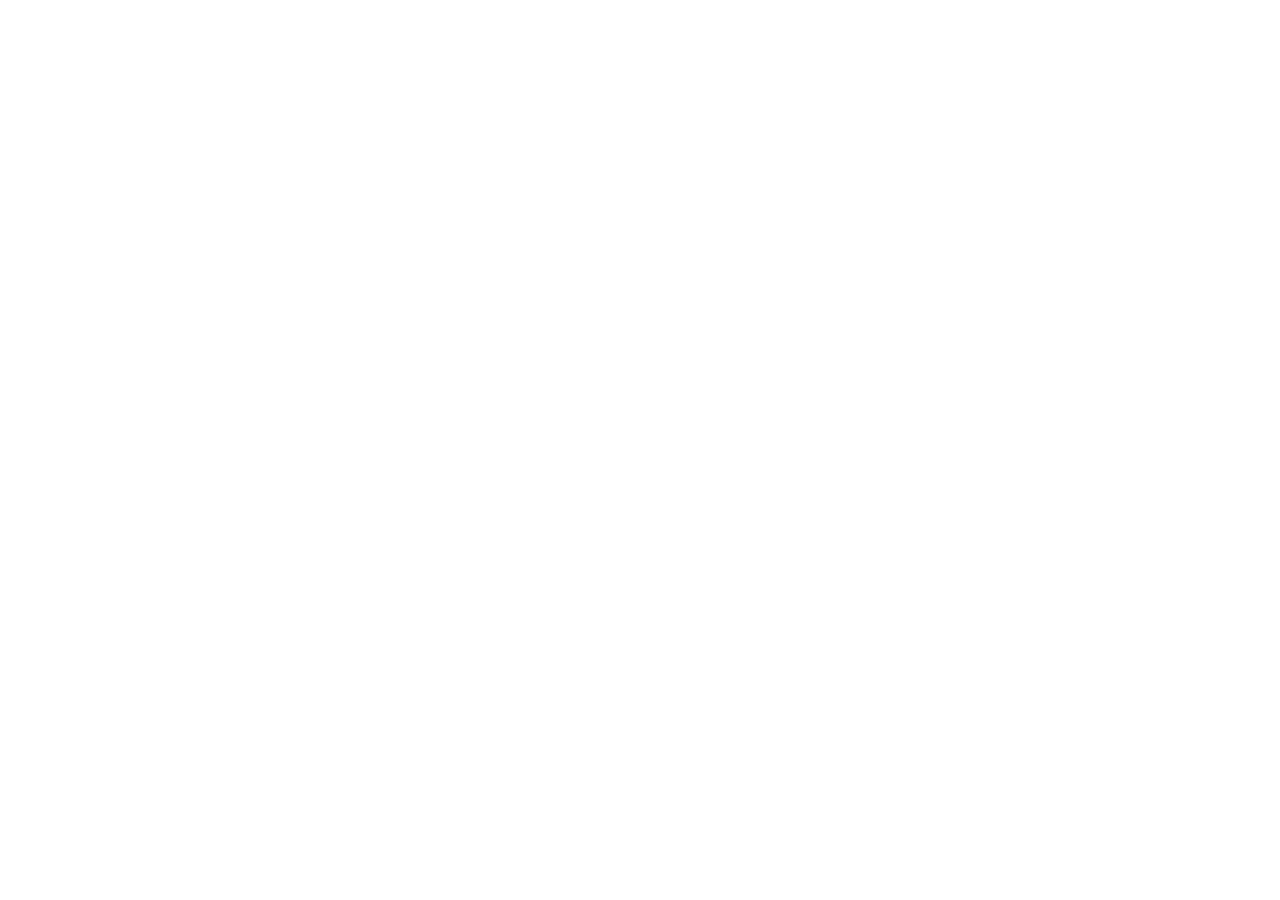
==== Atividade3/index.html @ 3e1a892d "index e styles criados" ====
<!DOCTYPE html>
<html lang="en">
<head>
    <meta charset="UTF-8">
    <meta name="viewport" content="width=device-width, initial-scale=1.0">
    <title>Atividade 3</title>
</head>
<body>
    
</body>
</html>
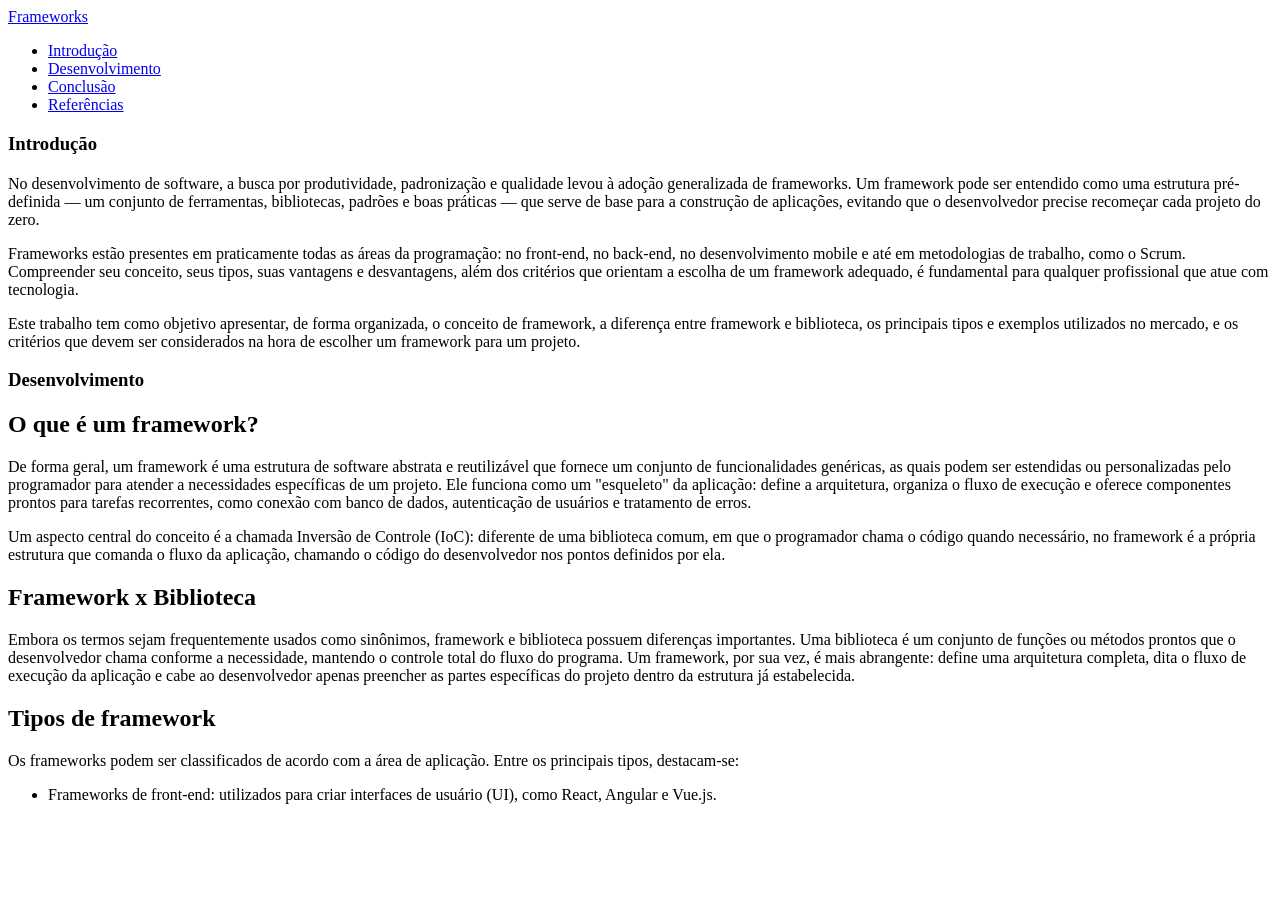
==== commit 489cc9eb: "progresso na atividade 3 , terminei ate a lista ordenada" ====
--- a/Atividade3/index.html
+++ b/Atividade3/index.html
@@ -3,9 +3,86 @@
 <head>
     <meta charset="UTF-8">
     <meta name="viewport" content="width=device-width, initial-scale=1.0">
-    <title>Atividade 3</title>
+    <meta name="author" content="Gustavo da rocha">
+    <meta name="keywords" content="Frameworks,Pesquisa,Estudo,Faculdade">
+    <meta name="description" content="Frameworks Conceitos, Tipos, Vantagens e critérios de escolha">
+    <link rel="stylesheet" href="styles.css">
+
+    <title>Frameworks</title>
 </head>
 <body>
+<header class="headerPrinc">
+    <nav class="navPrinc">
+        <div>
+            <a href="#home" class="nav-logo">Frameworks</a>
+        </div>
+        <div class="nav-menu" id="nav-menu">
+
+                <ul class="nav-list">
+                    <li class="nav-item">
+                        <a href="#introducao" class="nav-link active">Introdução</a>
+                    </li>
+                    <li class="nav-item">
+                        <a href="#desenvolvimento" class="nav-link">Desenvolvimento
+                        </a>
+                    </li>
+                    <li class="nav-item">
+                        <a href="#conclusao" class="nav-link">Conclusão
+                        </a>
+                    </li>
+                    <li class="nav-item">
+                        <a href="#referencias" class="nav-link">Referências
+                        </a>
+                    </li>
+                </ul>
+            </div>
+    </nav>
+</header>
+<main>
+    <section class="Introducao-grid" id="Introducao">
+        <section class="Introducao-data">
+            <h1 class="home-title">
+                Introdução
+            </h1>
+            <h2 class="subtitle">
+            </h2>
+            <p class="data-text">
+            <p>No desenvolvimento de software, a busca por produtividade, padronização e qualidade levou à adoção generalizada de frameworks. Um framework pode ser entendido como uma estrutura pré-definida — um conjunto de ferramentas, bibliotecas, padrões e boas práticas — que serve de base para a construção de aplicações, evitando que o desenvolvedor precise recomeçar cada projeto do zero.</p>
+            <p>Frameworks estão presentes em praticamente todas as áreas da programação: no front-end, no back-end, no desenvolvimento mobile e até em metodologias de trabalho, como o Scrum. Compreender seu conceito, seus tipos, suas vantagens e desvantagens, além dos critérios que orientam a escolha de um framework adequado, é fundamental para qualquer profissional que atue com tecnologia.</p>
+            <p>Este trabalho tem como objetivo apresentar, de forma organizada, o conceito de framework, a diferença entre framework e biblioteca, os principais tipos e exemplos utilizados no mercado, e os critérios que devem ser considerados na hora de escolher um framework para um projeto.</p>
+            </p>
+        </section>
+    </section>
+        <section class="desenvolvimento-grid" id="desenvolvimento">
+        <section class="Introducao-data">
+            <h1 class="home-title">
+                Desenvolvimento
+            </h1>
+            <h2 class="subtitle">
+                O que é um framework?
+            </h2>
+            <p class="data-text">
+                <p>De forma geral, um framework é uma estrutura de software abstrata e reutilizável que fornece um conjunto de funcionalidades genéricas, as quais podem ser estendidas ou personalizadas pelo programador para atender a necessidades específicas de um projeto. Ele funciona como um "esqueleto" da aplicação: define a arquitetura, organiza o fluxo de execução e oferece componentes prontos para tarefas recorrentes, como conexão com banco de dados, autenticação de usuários e tratamento de erros.</p>
+                <p>Um aspecto central do conceito é a chamada Inversão de Controle (IoC): diferente de uma biblioteca comum, em que o programador chama o código quando necessário, no framework é a própria estrutura que comanda o fluxo da aplicação, chamando o código do desenvolvedor nos pontos definidos por ela.</p>
+            </p>
+            <h2 class="subtitle">
+                Framework x Biblioteca
+            </h2>
+            <p class="data-text">
+                <p>Embora os termos sejam frequentemente usados como sinônimos, framework e biblioteca possuem diferenças importantes. Uma biblioteca é um conjunto de funções ou métodos prontos que o desenvolvedor chama conforme a necessidade, mantendo o controle total do fluxo do programa. Um framework, por sua vez, é mais abrangente: define uma arquitetura completa, dita o fluxo de execução da aplicação e cabe ao desenvolvedor apenas preencher as partes específicas do projeto dentro da estrutura já estabelecida.</p>
+            </p>
+            <h2 class="subtitle">
+                Tipos de framework
+            </h2>
+            <p class="data-text">
+                <p>Os frameworks podem ser classificados de acordo com a área de aplicação. Entre os principais tipos, destacam-se:</p>
+                <ul>
+                <li>Frameworks de front-end: utilizados para criar interfaces de usuário (UI), como React, Angular e Vue.js.</li>
+                </ul>
+            </p>
+        </section>
+    </section>
+</main>
     
 </body>
 </html>
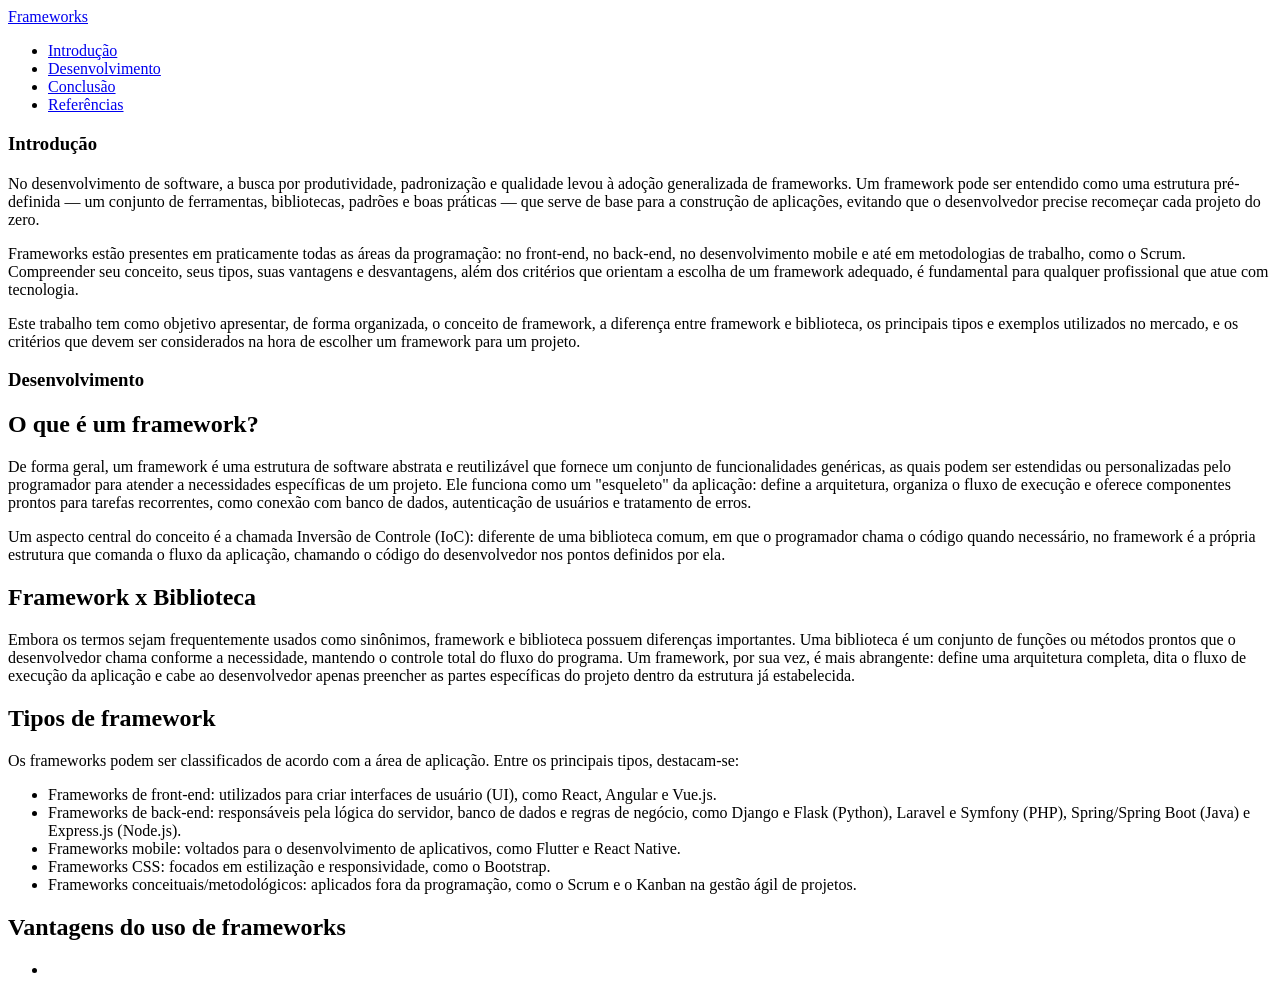
==== commit 5ea2b3b4: "exercicio3" ====
--- a/Atividade3/index.html
+++ b/Atividade3/index.html
@@ -78,6 +78,21 @@
                 <p>Os frameworks podem ser classificados de acordo com a área de aplicação. Entre os principais tipos, destacam-se:</p>
                 <ul>
                 <li>Frameworks de front-end: utilizados para criar interfaces de usuário (UI), como React, Angular e Vue.js.</li>
+                <li>Frameworks de back-end: responsáveis pela lógica do servidor, banco de dados e regras de negócio, como Django e Flask (Python), Laravel e Symfony (PHP), Spring/Spring Boot (Java) e Express.js (Node.js).</li>
+                <li>Frameworks mobile: voltados para o desenvolvimento de aplicativos, como Flutter e React Native.</li>
+                <li>Frameworks CSS: focados em estilização e responsividade, como o Bootstrap.</li>
+                <li>Frameworks conceituais/metodológicos: aplicados fora da programação, como o Scrum e o Kanban na gestão ágil de projetos.</li>
+                </ul>
+
+            </p>
+            <h2 class="subtitle">
+                Vantagens do uso de frameworks
+            </h2>
+            <p class="data-text">
+                <ul>
+                    <li>
+
+                    </li>
                 </ul>
             </p>
         </section>
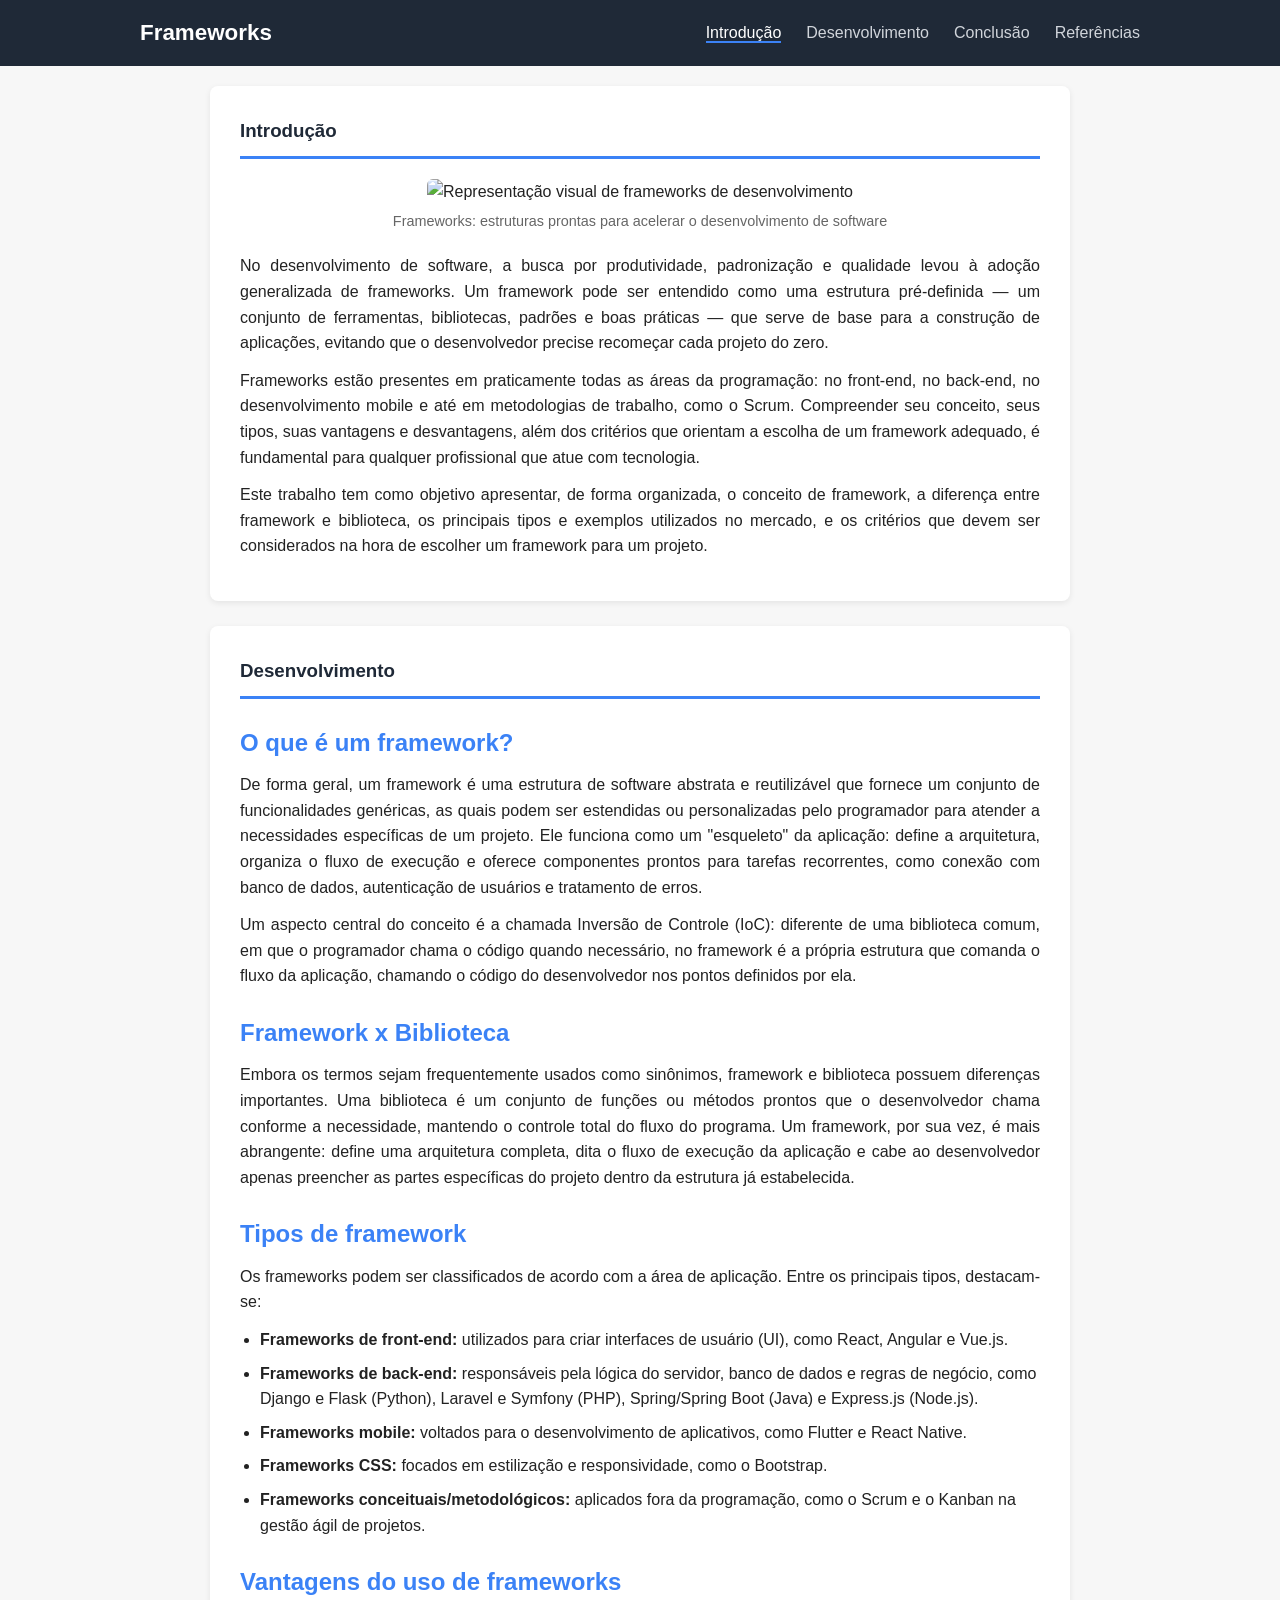
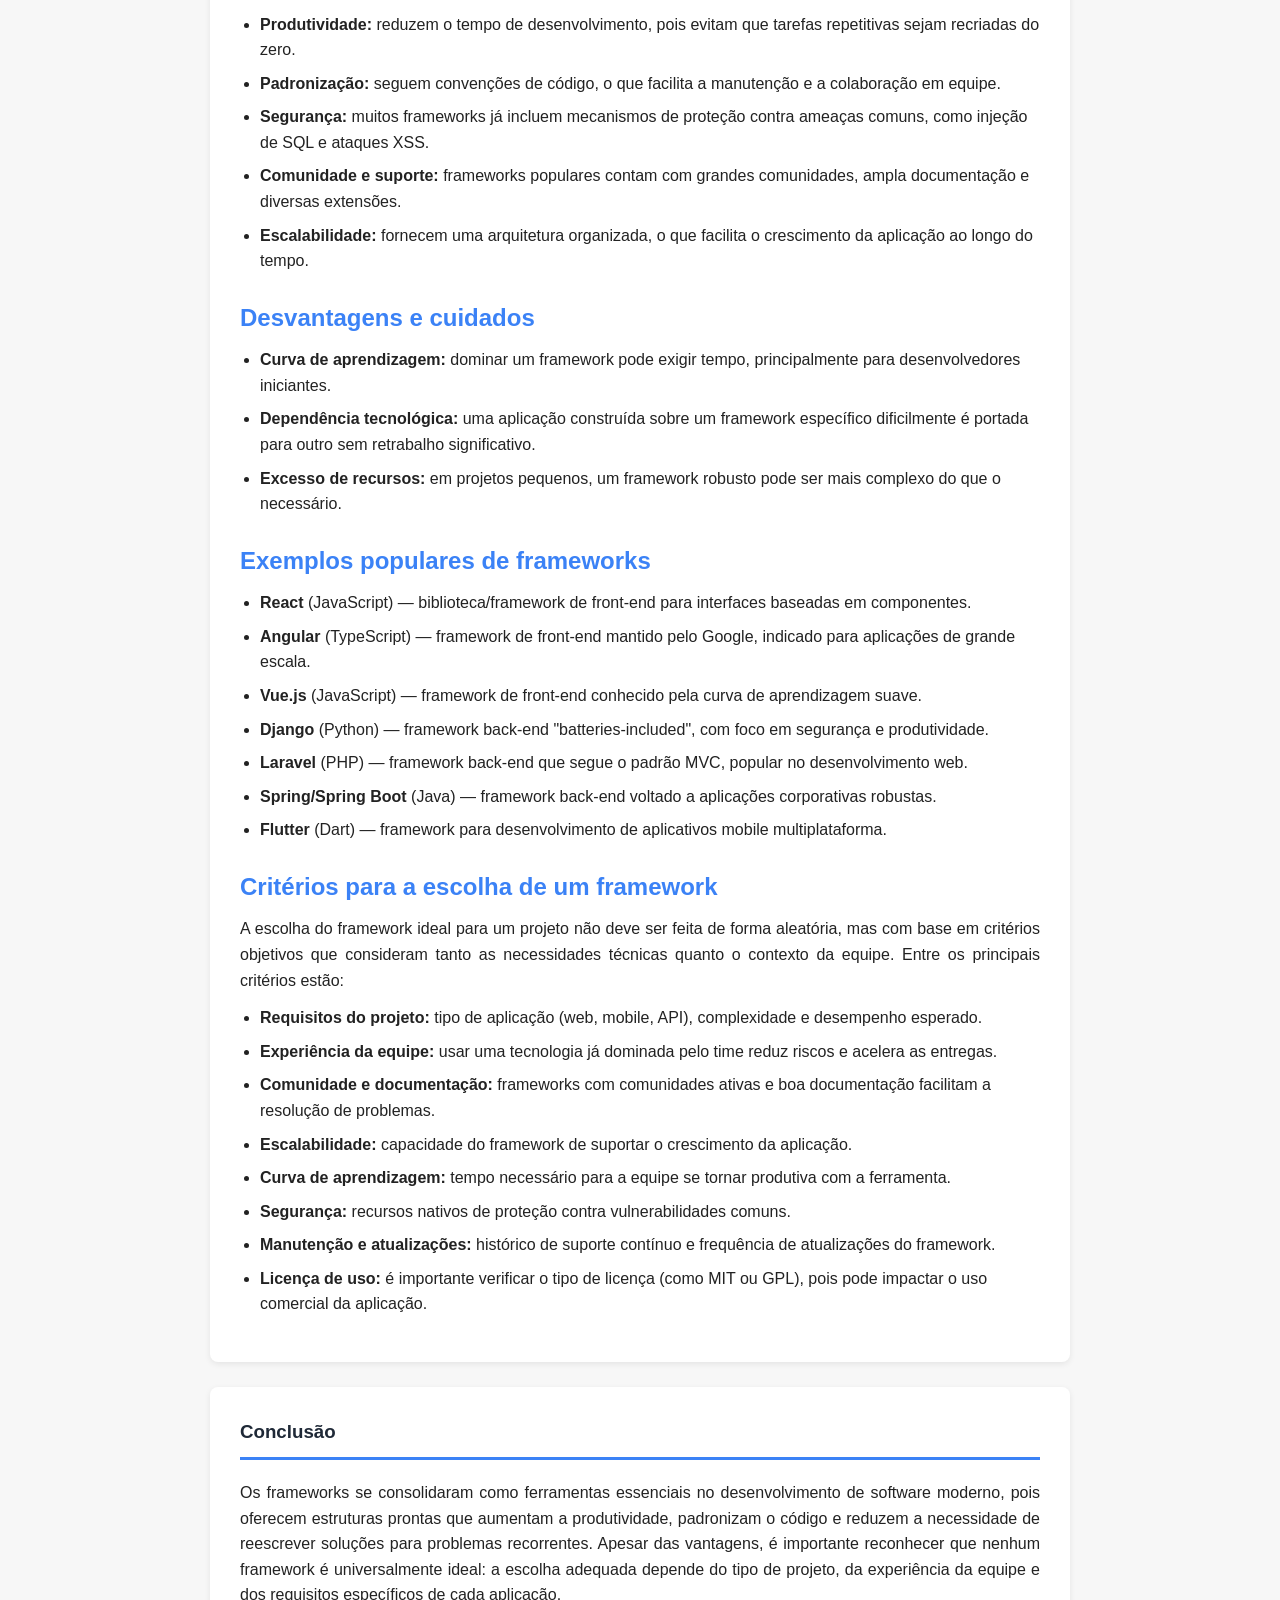
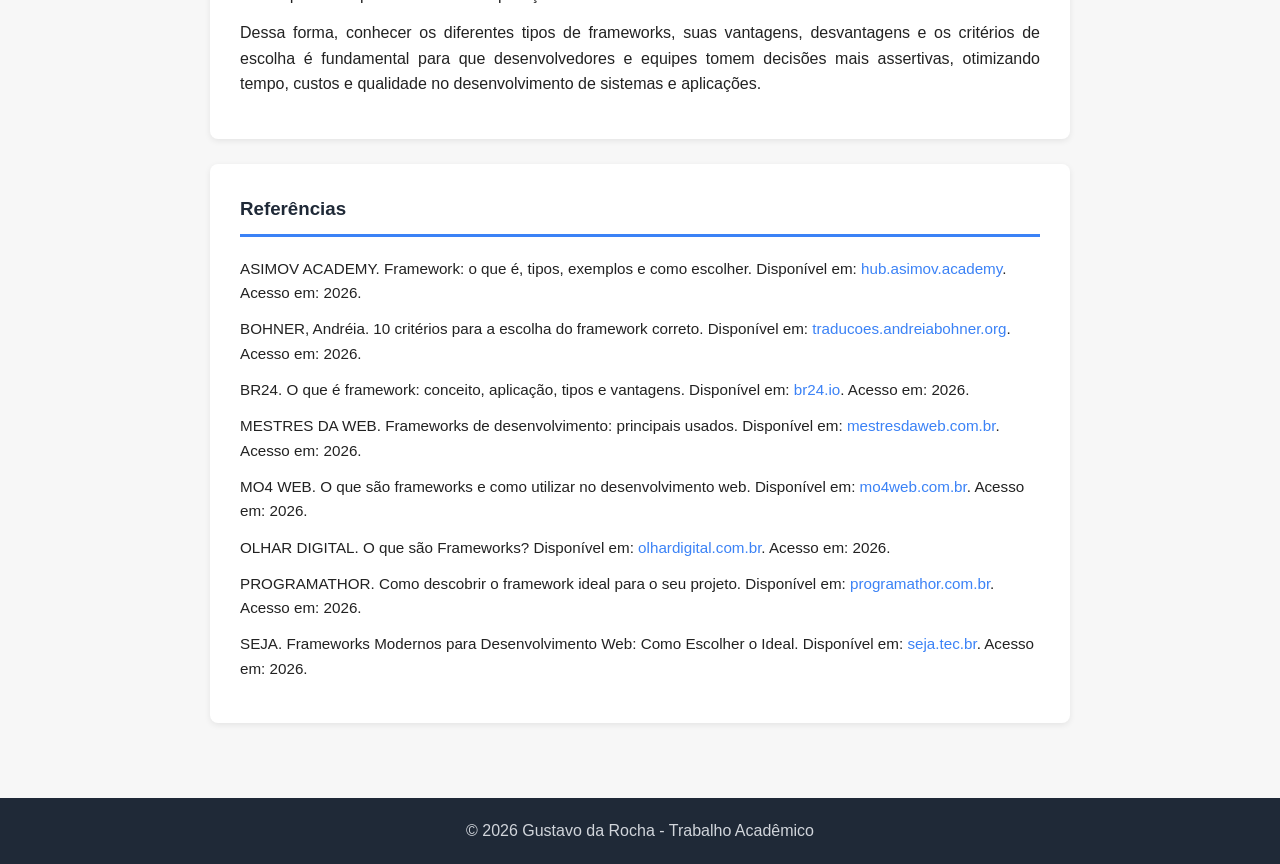
==== commit 58bb3436: "atividade3" ====
--- a/Atividade3/index.html
+++ b/Atividade3/index.html
@@ -1,5 +1,5 @@
 <!DOCTYPE html>
-<html lang="en">
+<html lang="pt-br">
 <head>
     <meta charset="UTF-8">
     <meta name="viewport" content="width=device-width, initial-scale=1.0">
@@ -17,87 +17,151 @@
             <a href="#home" class="nav-logo">Frameworks</a>
         </div>
         <div class="nav-menu" id="nav-menu">
+            <ul class="nav-list">
+                <li class="nav-item">
+                    <a href="#introducao" class="nav-link active">Introdução</a>
+                </li>
+                <li class="nav-item">
+                    <a href="#desenvolvimento" class="nav-link">Desenvolvimento</a>
+                </li>
+                <li class="nav-item">
+                    <a href="#conclusao" class="nav-link">Conclusão</a>
+                </li>
+                <li class="nav-item">
+                    <a href="#referencias" class="nav-link">Referências</a>
+                </li>
+            </ul>
+        </div>
+    </nav>
+</header>
 
-                <ul class="nav-list">
-                    <li class="nav-item">
-                        <a href="#introducao" class="nav-link active">Introdução</a>
-                    </li>
-                    <li class="nav-item">
-                        <a href="#desenvolvimento" class="nav-link">Desenvolvimento
-                        </a>
-                    </li>
-                    <li class="nav-item">
-                        <a href="#conclusao" class="nav-link">Conclusão
-                        </a>
-                    </li>
-                    <li class="nav-item">
-                        <a href="#referencias" class="nav-link">Referências
-                        </a>
-                    </li>
+<main>
+
+    <section class="Introducao-grid" id="introducao">
+        <section class="Introducao-data">
+            <h1 class="home-title">Introdução</h1>
+
+            <figure class="intro-figure">
+                <img src="imagem-frameworks.jpg" alt="Representação visual de frameworks de desenvolvimento" width="500" height="280">
+                <figcaption>Frameworks: estruturas prontas para acelerar o desenvolvimento de software</figcaption>
+            </figure>
+
+            <div class="data-text">
+                <p>No desenvolvimento de software, a busca por produtividade, padronização e qualidade levou à adoção generalizada de frameworks. Um framework pode ser entendido como uma estrutura pré-definida — um conjunto de ferramentas, bibliotecas, padrões e boas práticas — que serve de base para a construção de aplicações, evitando que o desenvolvedor precise recomeçar cada projeto do zero.</p>
+                <p>Frameworks estão presentes em praticamente todas as áreas da programação: no front-end, no back-end, no desenvolvimento mobile e até em metodologias de trabalho, como o Scrum. Compreender seu conceito, seus tipos, suas vantagens e desvantagens, além dos critérios que orientam a escolha de um framework adequado, é fundamental para qualquer profissional que atue com tecnologia.</p>
+                <p>Este trabalho tem como objetivo apresentar, de forma organizada, o conceito de framework, a diferença entre framework e biblioteca, os principais tipos e exemplos utilizados no mercado, e os critérios que devem ser considerados na hora de escolher um framework para um projeto.</p>
+            </div>
+        </section>
+    </section>
+
+    <section class="desenvolvimento-grid" id="desenvolvimento">
+        <section class="Introducao-data">
+            <h1 class="home-title">Desenvolvimento</h1>
+
+            <h2 class="subtitle">O que é um framework?</h2>
+            <div class="data-text">
+                <p>De forma geral, um framework é uma estrutura de software abstrata e reutilizável que fornece um conjunto de funcionalidades genéricas, as quais podem ser estendidas ou personalizadas pelo programador para atender a necessidades específicas de um projeto. Ele funciona como um "esqueleto" da aplicação: define a arquitetura, organiza o fluxo de execução e oferece componentes prontos para tarefas recorrentes, como conexão com banco de dados, autenticação de usuários e tratamento de erros.</p>
+                <p>Um aspecto central do conceito é a chamada Inversão de Controle (IoC): diferente de uma biblioteca comum, em que o programador chama o código quando necessário, no framework é a própria estrutura que comanda o fluxo da aplicação, chamando o código do desenvolvedor nos pontos definidos por ela.</p>
+            </div>
+
+            <h2 class="subtitle">Framework x Biblioteca</h2>
+            <div class="data-text">
+                <p>Embora os termos sejam frequentemente usados como sinônimos, framework e biblioteca possuem diferenças importantes. Uma biblioteca é um conjunto de funções ou métodos prontos que o desenvolvedor chama conforme a necessidade, mantendo o controle total do fluxo do programa. Um framework, por sua vez, é mais abrangente: define uma arquitetura completa, dita o fluxo de execução da aplicação e cabe ao desenvolvedor apenas preencher as partes específicas do projeto dentro da estrutura já estabelecida.</p>
+            </div>
+
+            <h2 class="subtitle">Tipos de framework</h2>
+            <div class="data-text">
+                <p>Os frameworks podem ser classificados de acordo com a área de aplicação. Entre os principais tipos, destacam-se:</p>
+                <ul>
+                    <li><strong>Frameworks de front-end:</strong> utilizados para criar interfaces de usuário (UI), como React, Angular e Vue.js.</li>
+                    <li><strong>Frameworks de back-end:</strong> responsáveis pela lógica do servidor, banco de dados e regras de negócio, como Django e Flask (Python), Laravel e Symfony (PHP), Spring/Spring Boot (Java) e Express.js (Node.js).</li>
+                    <li><strong>Frameworks mobile:</strong> voltados para o desenvolvimento de aplicativos, como Flutter e React Native.</li>
+                    <li><strong>Frameworks CSS:</strong> focados em estilização e responsividade, como o Bootstrap.</li>
+                    <li><strong>Frameworks conceituais/metodológicos:</strong> aplicados fora da programação, como o Scrum e o Kanban na gestão ágil de projetos.</li>
                 </ul>
             </div>
-    </nav>
-</header>
-<main>
-    <section class="Introducao-grid" id="Introducao">
-        <section class="Introducao-data">
-            <h1 class="home-title">
-                Introdução
-            </h1>
-            <h2 class="subtitle">
-            </h2>
-            <p class="data-text">
-            <p>No desenvolvimento de software, a busca por produtividade, padronização e qualidade levou à adoção generalizada de frameworks. Um framework pode ser entendido como uma estrutura pré-definida — um conjunto de ferramentas, bibliotecas, padrões e boas práticas — que serve de base para a construção de aplicações, evitando que o desenvolvedor precise recomeçar cada projeto do zero.</p>
-            <p>Frameworks estão presentes em praticamente todas as áreas da programação: no front-end, no back-end, no desenvolvimento mobile e até em metodologias de trabalho, como o Scrum. Compreender seu conceito, seus tipos, suas vantagens e desvantagens, além dos critérios que orientam a escolha de um framework adequado, é fundamental para qualquer profissional que atue com tecnologia.</p>
-            <p>Este trabalho tem como objetivo apresentar, de forma organizada, o conceito de framework, a diferença entre framework e biblioteca, os principais tipos e exemplos utilizados no mercado, e os critérios que devem ser considerados na hora de escolher um framework para um projeto.</p>
-            </p>
+
+            <h2 class="subtitle">Vantagens do uso de frameworks</h2>
+            <div class="data-text">
+                <ul>
+                    <li><strong>Produtividade:</strong> reduzem o tempo de desenvolvimento, pois evitam que tarefas repetitivas sejam recriadas do zero.</li>
+                    <li><strong>Padronização:</strong> seguem convenções de código, o que facilita a manutenção e a colaboração em equipe.</li>
+                    <li><strong>Segurança:</strong> muitos frameworks já incluem mecanismos de proteção contra ameaças comuns, como injeção de SQL e ataques XSS.</li>
+                    <li><strong>Comunidade e suporte:</strong> frameworks populares contam com grandes comunidades, ampla documentação e diversas extensões.</li>
+                    <li><strong>Escalabilidade:</strong> fornecem uma arquitetura organizada, o que facilita o crescimento da aplicação ao longo do tempo.</li>
+                </ul>
+            </div>
+
+            <h2 class="subtitle">Desvantagens e cuidados</h2>
+            <div class="data-text">
+                <ul>
+                    <li><strong>Curva de aprendizagem:</strong> dominar um framework pode exigir tempo, principalmente para desenvolvedores iniciantes.</li>
+                    <li><strong>Dependência tecnológica:</strong> uma aplicação construída sobre um framework específico dificilmente é portada para outro sem retrabalho significativo.</li>
+                    <li><strong>Excesso de recursos:</strong> em projetos pequenos, um framework robusto pode ser mais complexo do que o necessário.</li>
+                </ul>
+            </div>
+
+            <h2 class="subtitle">Exemplos populares de frameworks</h2>
+            <div class="data-text">
+                <ul>
+                    <li><strong>React</strong> (JavaScript) — biblioteca/framework de front-end para interfaces baseadas em componentes.</li>
+                    <li><strong>Angular</strong> (TypeScript) — framework de front-end mantido pelo Google, indicado para aplicações de grande escala.</li>
+                    <li><strong>Vue.js</strong> (JavaScript) — framework de front-end conhecido pela curva de aprendizagem suave.</li>
+                    <li><strong>Django</strong> (Python) — framework back-end "batteries-included", com foco em segurança e produtividade.</li>
+                    <li><strong>Laravel</strong> (PHP) — framework back-end que segue o padrão MVC, popular no desenvolvimento web.</li>
+                    <li><strong>Spring/Spring Boot</strong> (Java) — framework back-end voltado a aplicações corporativas robustas.</li>
+                    <li><strong>Flutter</strong> (Dart) — framework para desenvolvimento de aplicativos mobile multiplataforma.</li>
+                </ul>
+            </div>
+
+            <h2 class="subtitle">Critérios para a escolha de um framework</h2>
+            <div class="data-text">
+                <p>A escolha do framework ideal para um projeto não deve ser feita de forma aleatória, mas com base em critérios objetivos que consideram tanto as necessidades técnicas quanto o contexto da equipe. Entre os principais critérios estão:</p>
+                <ul>
+                    <li><strong>Requisitos do projeto:</strong> tipo de aplicação (web, mobile, API), complexidade e desempenho esperado.</li>
+                    <li><strong>Experiência da equipe:</strong> usar uma tecnologia já dominada pelo time reduz riscos e acelera as entregas.</li>
+                    <li><strong>Comunidade e documentação:</strong> frameworks com comunidades ativas e boa documentação facilitam a resolução de problemas.</li>
+                    <li><strong>Escalabilidade:</strong> capacidade do framework de suportar o crescimento da aplicação.</li>
+                    <li><strong>Curva de aprendizagem:</strong> tempo necessário para a equipe se tornar produtiva com a ferramenta.</li>
+                    <li><strong>Segurança:</strong> recursos nativos de proteção contra vulnerabilidades comuns.</li>
+                    <li><strong>Manutenção e atualizações:</strong> histórico de suporte contínuo e frequência de atualizações do framework.</li>
+                    <li><strong>Licença de uso:</strong> é importante verificar o tipo de licença (como MIT ou GPL), pois pode impactar o uso comercial da aplicação.</li>
+                </ul>
+            </div>
         </section>
     </section>
-        <section class="desenvolvimento-grid" id="desenvolvimento">
+
+    <section class="conclusao-grid" id="conclusao">
         <section class="Introducao-data">
-            <h1 class="home-title">
-                Desenvolvimento
-            </h1>
-            <h2 class="subtitle">
-                O que é um framework?
-            </h2>
-            <p class="data-text">
-                <p>De forma geral, um framework é uma estrutura de software abstrata e reutilizável que fornece um conjunto de funcionalidades genéricas, as quais podem ser estendidas ou personalizadas pelo programador para atender a necessidades específicas de um projeto. Ele funciona como um "esqueleto" da aplicação: define a arquitetura, organiza o fluxo de execução e oferece componentes prontos para tarefas recorrentes, como conexão com banco de dados, autenticação de usuários e tratamento de erros.</p>
-                <p>Um aspecto central do conceito é a chamada Inversão de Controle (IoC): diferente de uma biblioteca comum, em que o programador chama o código quando necessário, no framework é a própria estrutura que comanda o fluxo da aplicação, chamando o código do desenvolvedor nos pontos definidos por ela.</p>
-            </p>
-            <h2 class="subtitle">
-                Framework x Biblioteca
-            </h2>
-            <p class="data-text">
-                <p>Embora os termos sejam frequentemente usados como sinônimos, framework e biblioteca possuem diferenças importantes. Uma biblioteca é um conjunto de funções ou métodos prontos que o desenvolvedor chama conforme a necessidade, mantendo o controle total do fluxo do programa. Um framework, por sua vez, é mais abrangente: define uma arquitetura completa, dita o fluxo de execução da aplicação e cabe ao desenvolvedor apenas preencher as partes específicas do projeto dentro da estrutura já estabelecida.</p>
-            </p>
-            <h2 class="subtitle">
-                Tipos de framework
-            </h2>
-            <p class="data-text">
-                <p>Os frameworks podem ser classificados de acordo com a área de aplicação. Entre os principais tipos, destacam-se:</p>
-                <ul>
-                <li>Frameworks de front-end: utilizados para criar interfaces de usuário (UI), como React, Angular e Vue.js.</li>
-                <li>Frameworks de back-end: responsáveis pela lógica do servidor, banco de dados e regras de negócio, como Django e Flask (Python), Laravel e Symfony (PHP), Spring/Spring Boot (Java) e Express.js (Node.js).</li>
-                <li>Frameworks mobile: voltados para o desenvolvimento de aplicativos, como Flutter e React Native.</li>
-                <li>Frameworks CSS: focados em estilização e responsividade, como o Bootstrap.</li>
-                <li>Frameworks conceituais/metodológicos: aplicados fora da programação, como o Scrum e o Kanban na gestão ágil de projetos.</li>
-                </ul>
-
-            </p>
-            <h2 class="subtitle">
-                Vantagens do uso de frameworks
-            </h2>
-            <p class="data-text">
-                <ul>
-                    <li>
-
-                    </li>
-                </ul>
-            </p>
+            <h1 class="home-title">Conclusão</h1>
+            <div class="data-text">
+                <p>Os frameworks se consolidaram como ferramentas essenciais no desenvolvimento de software moderno, pois oferecem estruturas prontas que aumentam a produtividade, padronizam o código e reduzem a necessidade de reescrever soluções para problemas recorrentes. Apesar das vantagens, é importante reconhecer que nenhum framework é universalmente ideal: a escolha adequada depende do tipo de projeto, da experiência da equipe e dos requisitos específicos de cada aplicação.</p>
+                <p>Dessa forma, conhecer os diferentes tipos de frameworks, suas vantagens, desvantagens e os critérios de escolha é fundamental para que desenvolvedores e equipes tomem decisões mais assertivas, otimizando tempo, custos e qualidade no desenvolvimento de sistemas e aplicações.</p>
+            </div>
         </section>
     </section>
+
+    <section class="referencias-grid" id="referencias">
+        <section class="Introducao-data">
+            <h1 class="home-title">Referências</h1>
+            <ul class="referencias-list">
+                <li>ASIMOV ACADEMY. Framework: o que é, tipos, exemplos e como escolher. Disponível em: <a href="https://hub.asimov.academy/blog/framework/" target="_blank" rel="noopener">hub.asimov.academy</a>. Acesso em: 2026.</li>
+                <li>BOHNER, Andréia. 10 critérios para a escolha do framework correto. Disponível em: <a href="https://traducoes.andreiabohner.org/5minutos/dez-criterios/" target="_blank" rel="noopener">traducoes.andreiabohner.org</a>. Acesso em: 2026.</li>
+                <li>BR24. O que é framework: conceito, aplicação, tipos e vantagens. Disponível em: <a href="https://br24.io/blog/framework/" target="_blank" rel="noopener">br24.io</a>. Acesso em: 2026.</li>
+                <li>MESTRES DA WEB. Frameworks de desenvolvimento: principais usados. Disponível em: <a href="https://www.mestresdaweb.com.br/tecnologias/framework-de-desenvolvimento-quais-os-mais-usados" target="_blank" rel="noopener">mestresdaweb.com.br</a>. Acesso em: 2026.</li>
+                <li>MO4 WEB. O que são frameworks e como utilizar no desenvolvimento web. Disponível em: <a href="https://mo4web.com.br/blog/o-que-sao-frameworks/" target="_blank" rel="noopener">mo4web.com.br</a>. Acesso em: 2026.</li>
+                <li>OLHAR DIGITAL. O que são Frameworks? Disponível em: <a href="https://olhardigital.com.br/2024/08/07/pro/o-que-sao-frameworks/" target="_blank" rel="noopener">olhardigital.com.br</a>. Acesso em: 2026.</li>
+                <li>PROGRAMATHOR. Como descobrir o framework ideal para o seu projeto. Disponível em: <a href="https://programathor.com.br/blog/framework_ideal_para_o_seu_projeto/" target="_blank" rel="noopener">programathor.com.br</a>. Acesso em: 2026.</li>
+                <li>SEJA. Frameworks Modernos para Desenvolvimento Web: Como Escolher o Ideal. Disponível em: <a href="https://seja.tec.br/posts/frameworks-modernos-para-desenvolvimento-web-como-escolher-o-ideal" target="_blank" rel="noopener">seja.tec.br</a>. Acesso em: 2026.</li>
+            </ul>
+        </section>
+    </section>
+
 </main>
-    
+
+<footer class="footerPrinc">
+    <p>&copy; 2026 Gustavo da Rocha - Trabalho Acadêmico</p>
+</footer>
+
 </body>
-</html>+</html>
--- a/Atividade3/styles.css
+++ b/Atividade3/styles.css
@@ -0,0 +1,145 @@
+* {
+    margin: 0;
+    padding: 0;
+    box-sizing: border-box;
+}
+
+body {
+    font-family: Arial, sans-serif;
+    line-height: 1.6;
+    color: #222;
+    background-color: #f7f7f7;
+}
+
+/* Header e navegação */
+.headerPrinc {
+    background-color: #1f2937;
+    padding: 15px 30px;
+    position: sticky;
+    top: 0;
+    z-index: 10;
+}
+
+.navPrinc {
+    display: flex;
+    align-items: center;
+    justify-content: space-between;
+    max-width: 1000px;
+    margin: 0 auto;
+}
+
+.nav-logo {
+    color: #ffffff;
+    font-size: 1.4rem;
+    font-weight: bold;
+    text-decoration: none;
+}
+
+.nav-list {
+    display: flex;
+    list-style: none;
+    gap: 25px;
+}
+
+.nav-link {
+    color: #d1d5db;
+    text-decoration: none;
+    font-weight: 500;
+}
+
+.nav-link:hover,
+.nav-link.active {
+    color: #ffffff;
+    border-bottom: 2px solid #3b82f6;
+}
+
+/* Conteúdo principal */
+main {
+    max-width: 900px;
+    margin: 0 auto;
+    padding: 20px;
+}
+
+section.Introducao-grid,
+section.desenvolvimento-grid,
+section.conclusao-grid,
+section.referencias-grid {
+    background-color: #ffffff;
+    border-radius: 8px;
+    padding: 30px;
+    margin-bottom: 25px;
+    box-shadow: 0 2px 6px rgba(0, 0, 0, 0.08);
+}
+
+.home-title {
+    color: #1f2937;
+    border-bottom: 3px solid #3b82f6;
+    padding-bottom: 10px;
+    margin-bottom: 20px;
+}
+
+.subtitle {
+    color: #3b82f6;
+    margin-top: 25px;
+    margin-bottom: 10px;
+}
+
+.data-text p {
+    margin-bottom: 12px;
+    text-align: justify;
+}
+
+.data-text ul {
+    margin-left: 20px;
+    margin-bottom: 15px;
+}
+
+.data-text li {
+    margin-bottom: 8px;
+}
+
+/* Figura da introdução */
+.intro-figure {
+    text-align: center;
+    margin: 15px 0 20px 0;
+}
+
+.intro-figure img {
+    max-width: 100%;
+    height: auto;
+    border-radius: 6px;
+}
+
+.intro-figure figcaption {
+    font-size: 0.9rem;
+    color: #666;
+    margin-top: 6px;
+}
+
+/* Referências */
+.referencias-list {
+    list-style: none;
+}
+
+.referencias-list li {
+    margin-bottom: 12px;
+    font-size: 0.95rem;
+}
+
+.referencias-list a {
+    color: #3b82f6;
+    text-decoration: none;
+}
+
+.referencias-list a:hover {
+    text-decoration: underline;
+}
+
+/* Rodapé */
+.footerPrinc {
+    text-align: center;
+    padding: 20px;
+    background-color: #1f2937;
+    color: #d1d5db;
+    margin-top: 30px;
+}
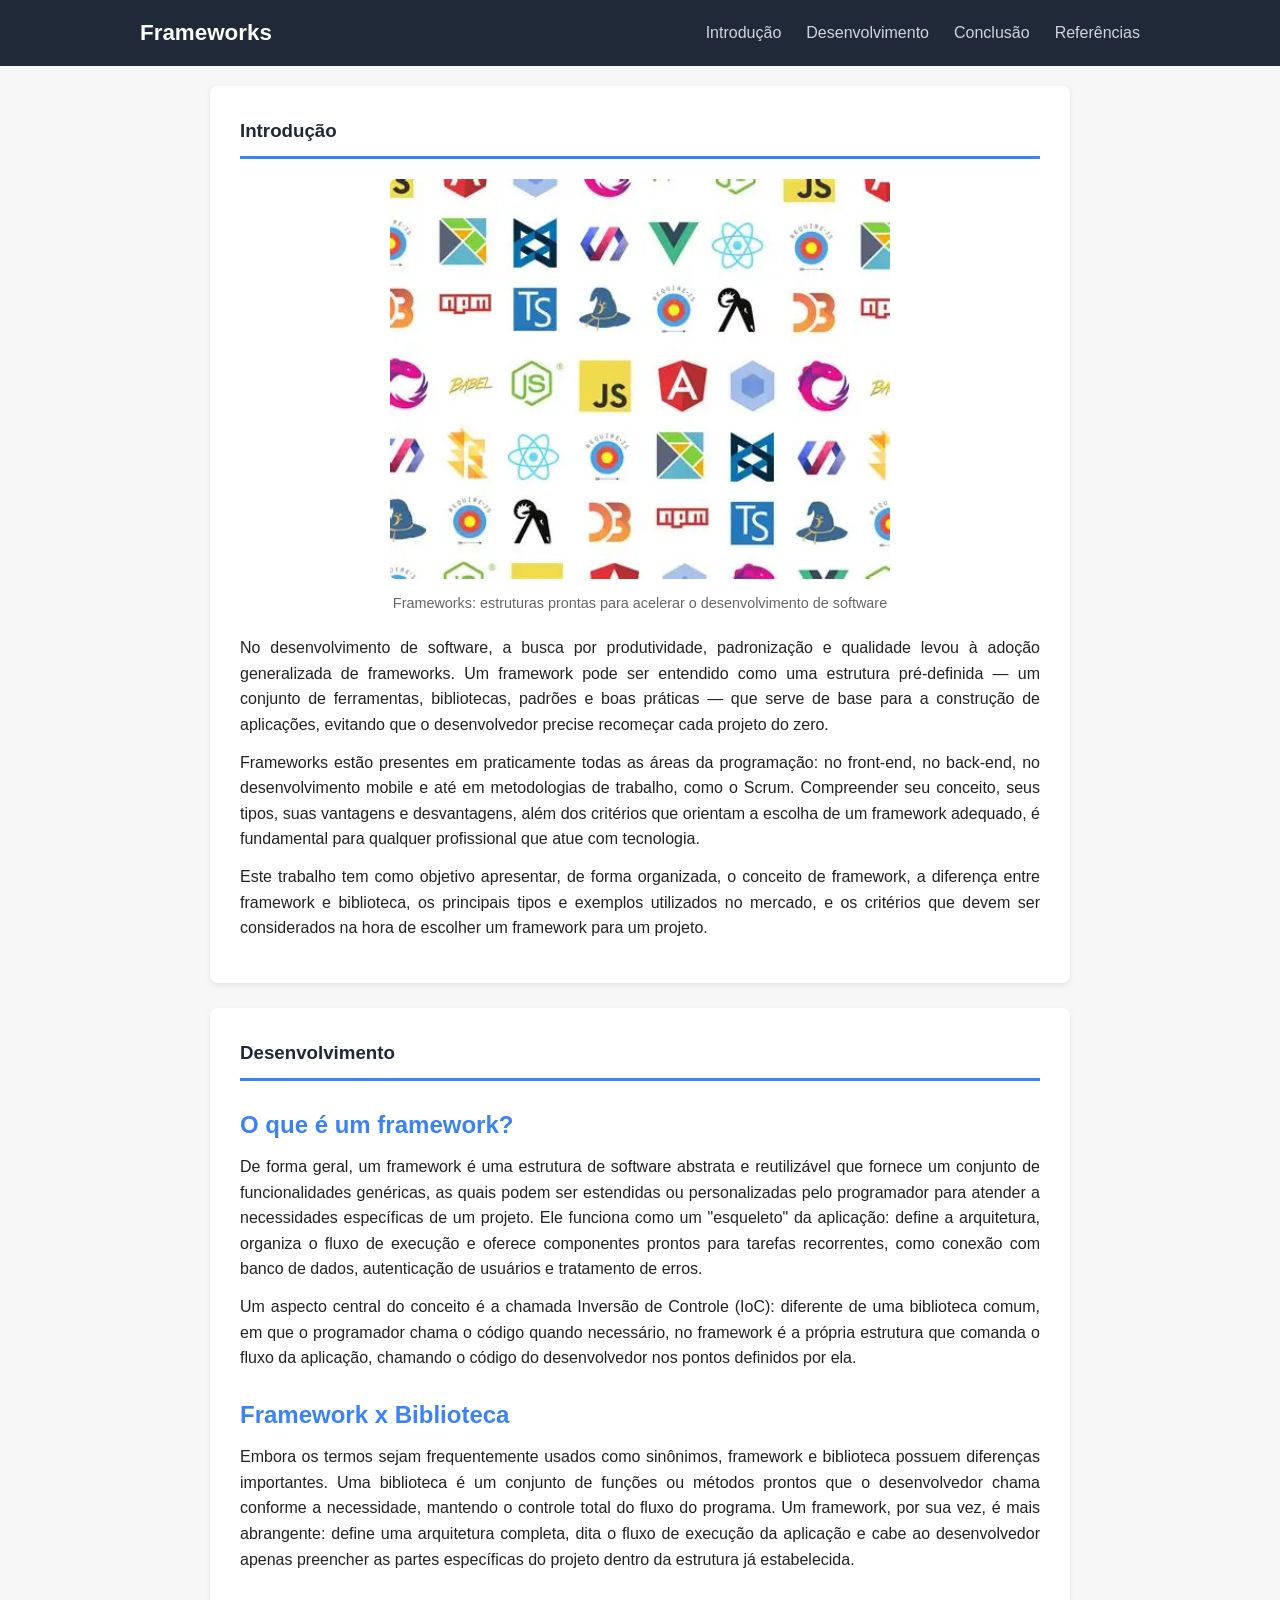
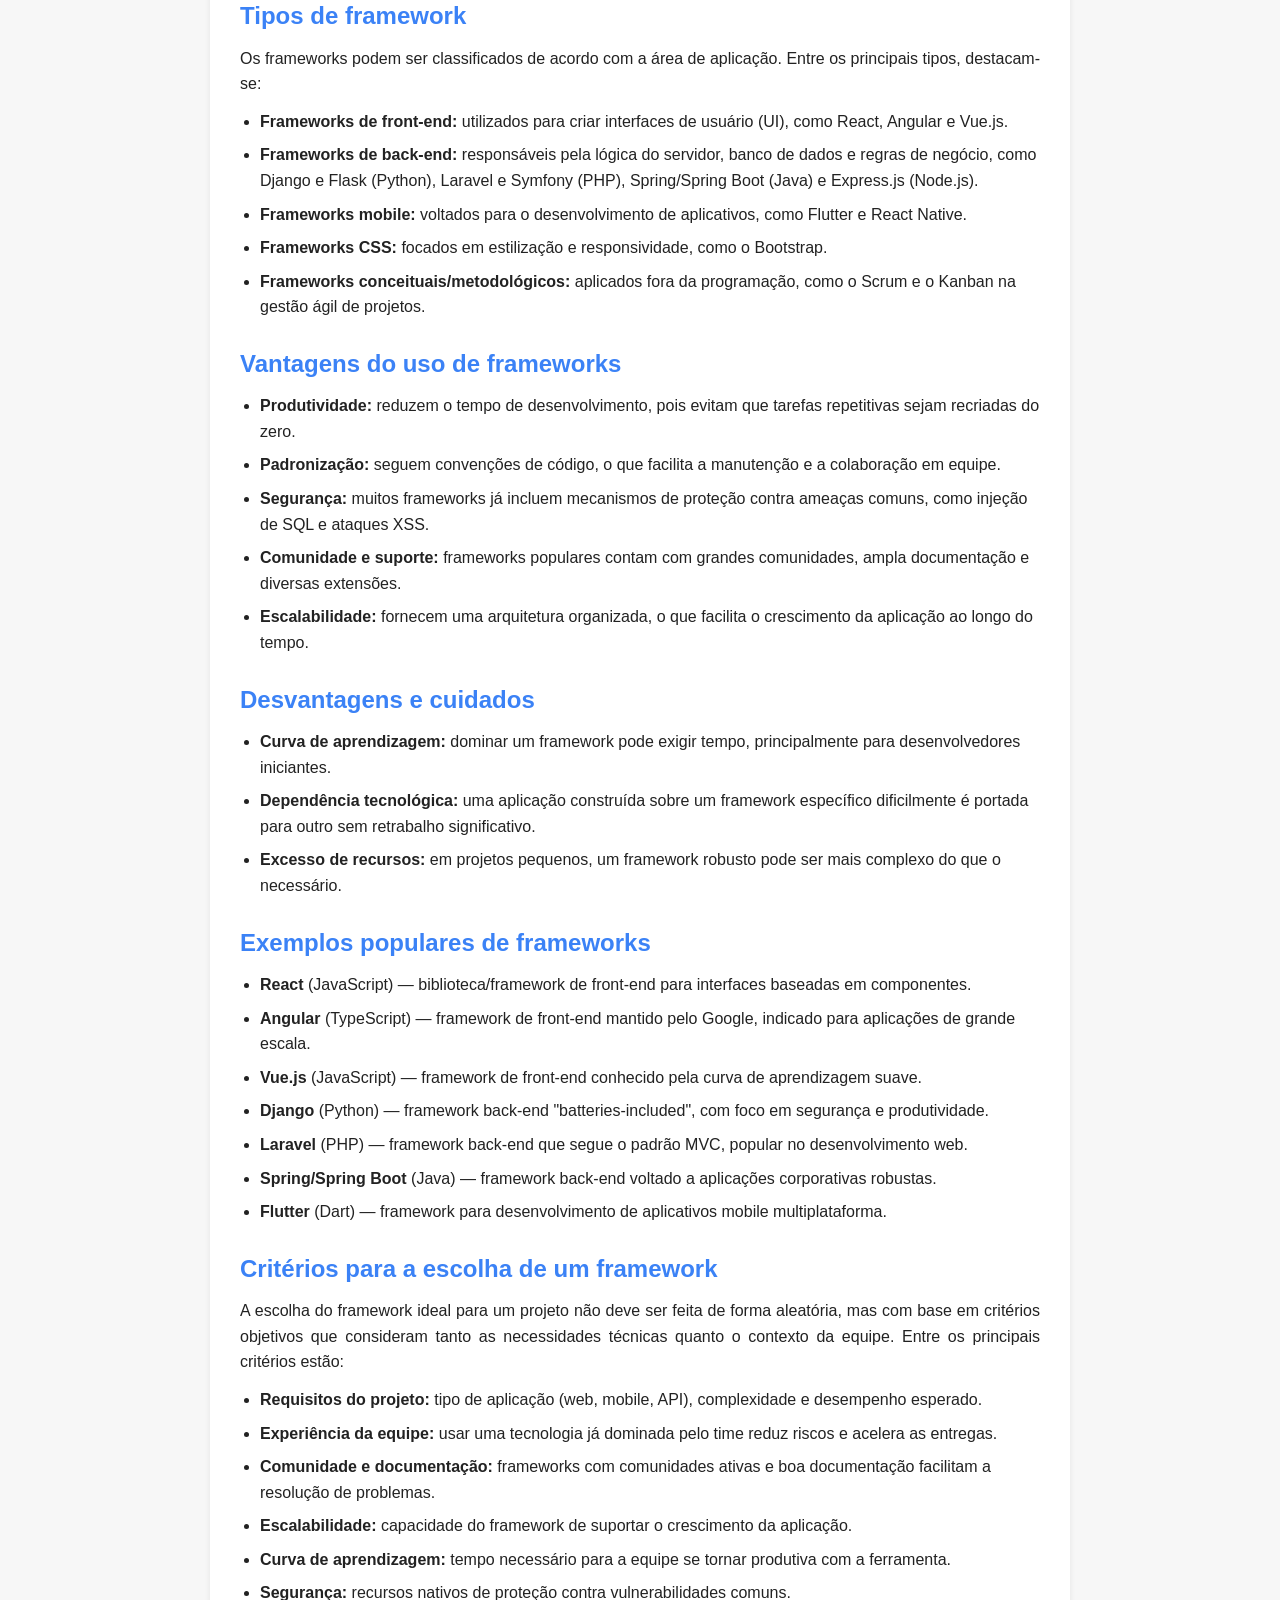
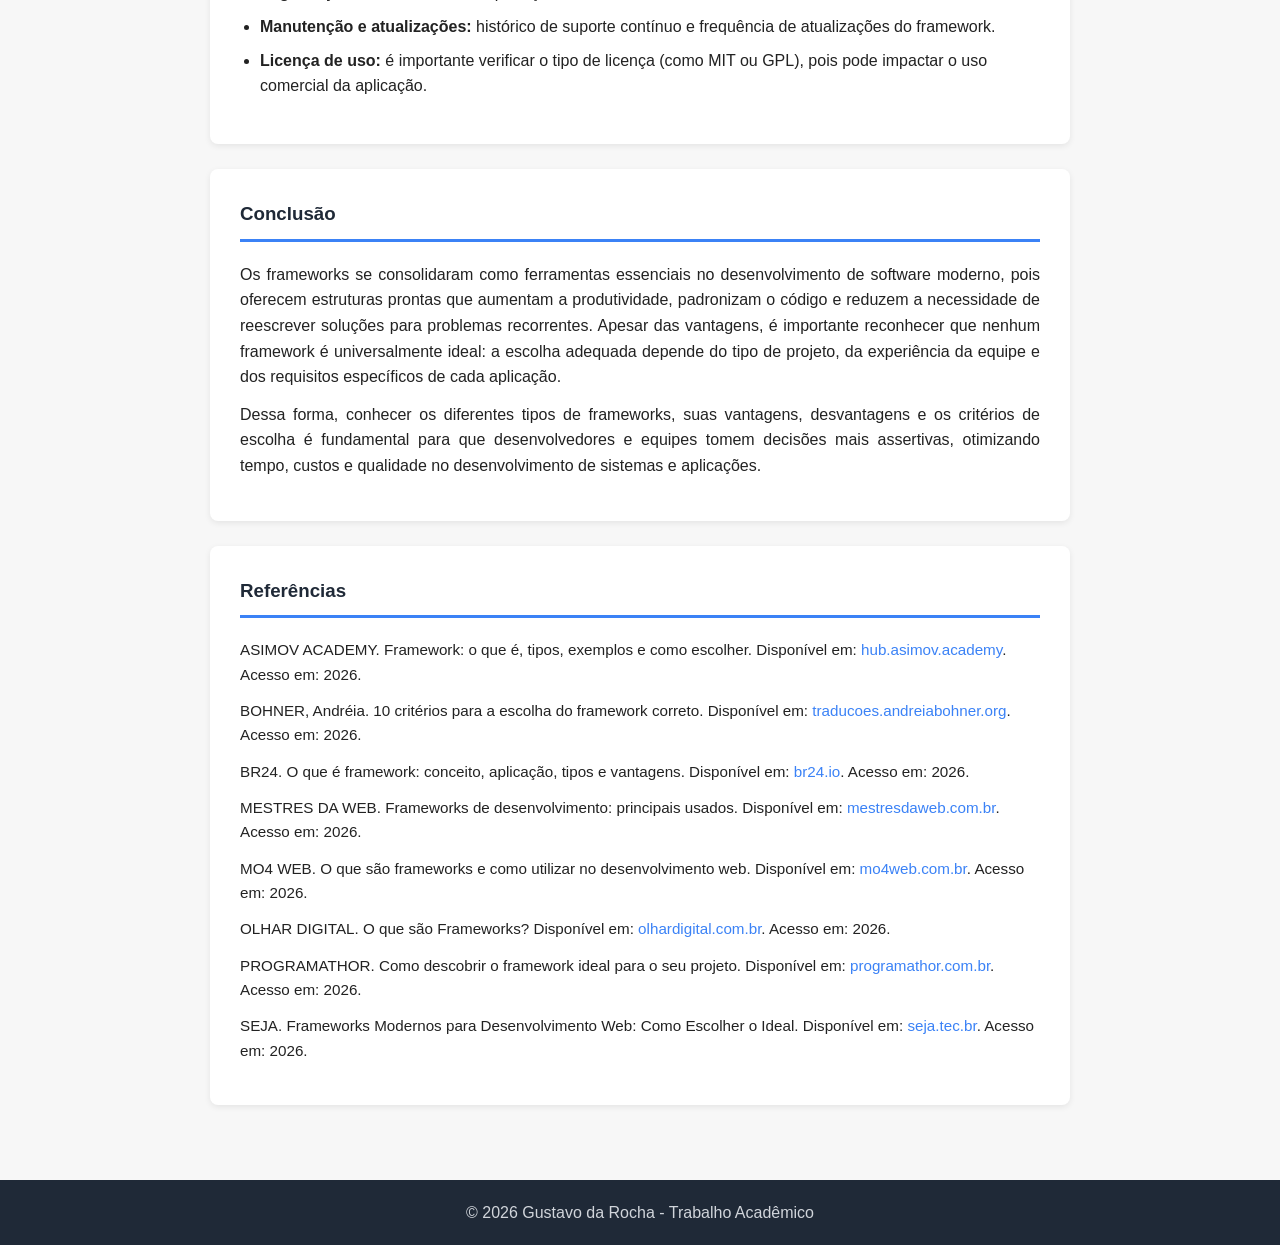
==== commit 983b6122: "atividadeextra e ajustes na atividade3" ====
--- a/Atividade3/index.html
+++ b/Atividade3/index.html
@@ -42,7 +42,7 @@
             <h1 class="home-title">Introdução</h1>
 
             <figure class="intro-figure">
-                <img src="imagem-frameworks.jpg" alt="Representação visual de frameworks de desenvolvimento" width="500" height="280">
+                <img src="imagem.jpg" alt="Representação visual de frameworks de desenvolvimento" width="500" height="280">
                 <figcaption>Frameworks: estruturas prontas para acelerar o desenvolvimento de software</figcaption>
             </figure>
 
--- a/Atividade3/styles.css
+++ b/Atividade3/styles.css
@@ -47,8 +47,7 @@
     font-weight: 500;
 }
 
-.nav-link:hover,
-.nav-link.active {
+.nav-link:hover{
     color: #ffffff;
     border-bottom: 2px solid #3b82f6;
 }
